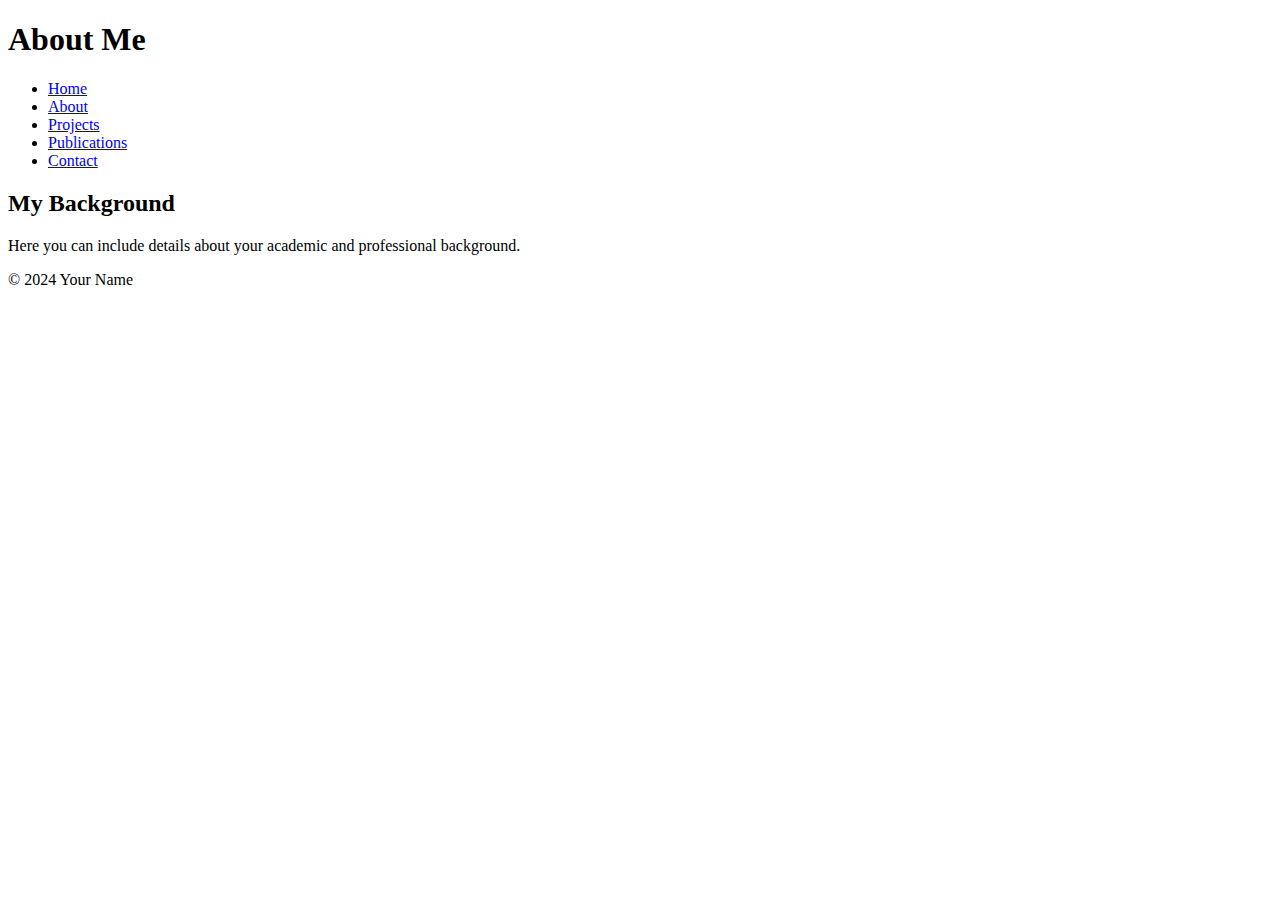
==== about.html @ ff14bb0f "Initial html and css" ====
<!DOCTYPE html>
<html lang="en">
<head>
    <meta charset="UTF-8">
    <meta name="viewport" content="width=device-width, initial-scale=1.0">
    <title>About - Your Name</title>
    <link rel="stylesheet" href="styles.css">
</head>
<body>
    <header>
        <h1>About Me</h1>
        <nav>
            <ul>
                <li><a href="index.html">Home</a></li>
                <li><a href="about.html">About</a></li>
                <li><a href="projects/index.html">Projects</a></li>
                <li><a href="publications.html">Publications</a></li>
                <li><a href="contact.html">Contact</a></li>
            </ul>
        </nav>
    </header>

    <main>
        <h2>My Background</h2>
        <p>Here you can include details about your academic and professional background.</p>
    </main>

    <footer>
        <p>&copy; 2024 Your Name</p>
    </footer>
</body>
</html>
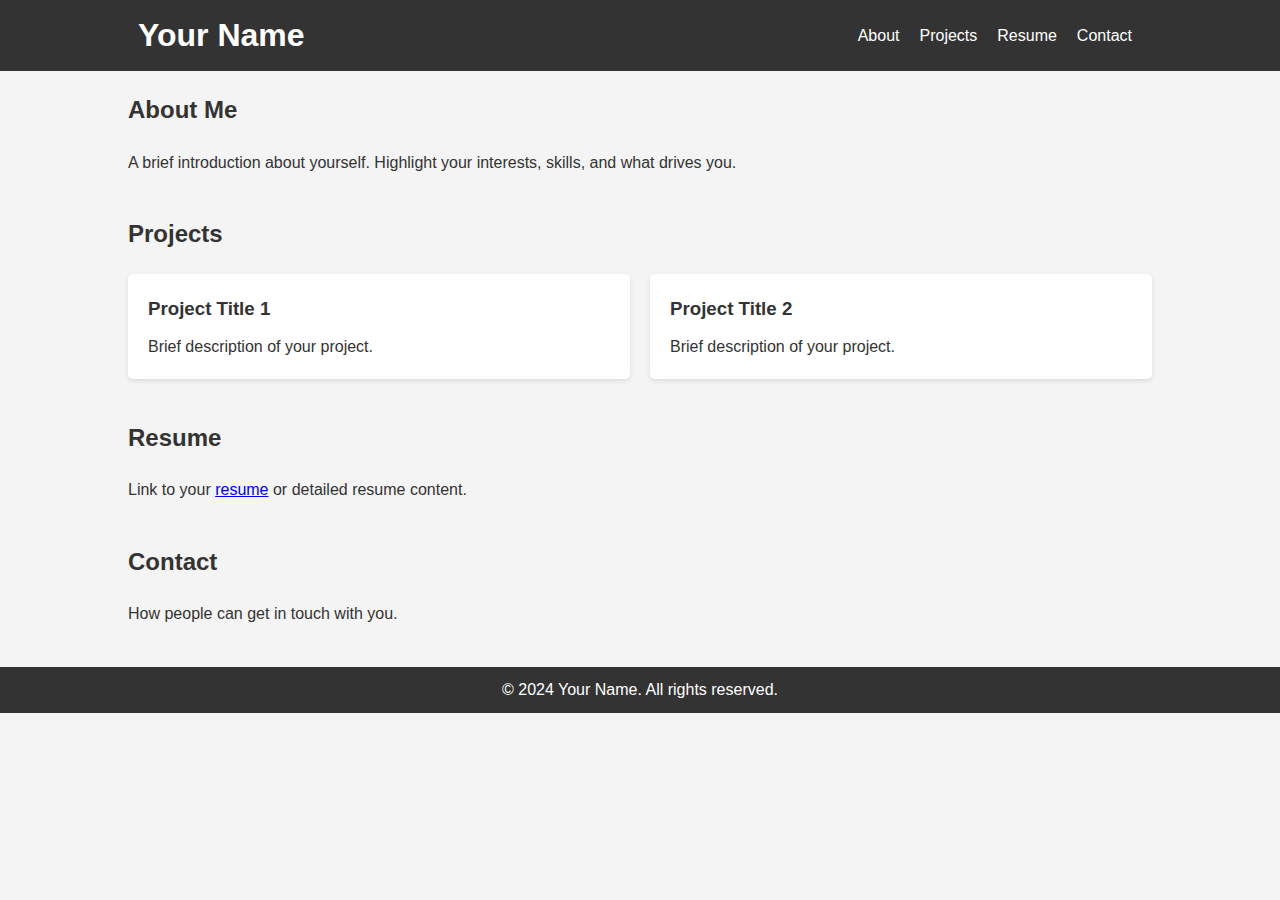
==== commit c1084f4a: "updated css" ====
--- a/about.html
+++ b/about.html
@@ -3,30 +3,67 @@
 <head>
     <meta charset="UTF-8">
     <meta name="viewport" content="width=device-width, initial-scale=1.0">
-    <title>About - Your Name</title>
+    <title>Your Name - Personal Website</title>
     <link rel="stylesheet" href="styles.css">
 </head>
 <body>
     <header>
-        <h1>About Me</h1>
-        <nav>
-            <ul>
-                <li><a href="index.html">Home</a></li>
-                <li><a href="about.html">About</a></li>
-                <li><a href="projects/index.html">Projects</a></li>
-                <li><a href="publications.html">Publications</a></li>
-                <li><a href="contact.html">Contact</a></li>
-            </ul>
-        </nav>
+        <div class="container">
+            <h1>Your Name</h1>
+            <nav>
+                <ul>
+                    <li><a href="#about">About</a></li>
+                    <li><a href="#projects">Projects</a></li>
+                    <li><a href="#resume">Resume</a></li>
+                    <li><a href="#contact">Contact</a></li>
+                </ul>
+            </nav>
+        </div>
     </header>
 
-    <main>
-        <h2>My Background</h2>
-        <p>Here you can include details about your academic and professional background.</p>
-    </main>
+    <section id="about" class="section">
+        <div class="container">
+            <h2>About Me</h2>
+            <p>A brief introduction about yourself. Highlight your interests, skills, and what drives you.</p>
+        </div>
+    </section>
+
+    <section id="projects" class="section">
+        <div class="container">
+            <h2>Projects</h2>
+            <div class="project-list">
+                <div class="project">
+                    <h3>Project Title 1</h3>
+                    <p>Brief description of your project.</p>
+                </div>
+                <div class="project">
+                    <h3>Project Title 2</h3>
+                    <p>Brief description of your project.</p>
+                </div>
+                <!-- Add more projects as needed -->
+            </div>
+        </div>
+    </section>
+
+    <section id="resume" class="section">
+        <div class="container">
+            <h2>Resume</h2>
+            <p>Link to your <a href="resume.pdf" target="_blank">resume</a> or detailed resume content.</p>
+        </div>
+    </section>
+
+    <section id="contact" class="section">
+        <div class="container">
+            <h2>Contact</h2>
+            <p>How people can get in touch with you.</p>
+        </div>
+    </section>
 
     <footer>
-        <p>&copy; 2024 Your Name</p>
+        <div class="container">
+            <p>&copy; 2024 Your Name. All rights reserved.</p>
+        </div>
     </footer>
 </body>
 </html>
+
--- a/styles.css
+++ b/styles.css
@@ -0,0 +1,82 @@
+* {
+    margin: 0;
+    padding: 0;
+    box-sizing: border-box;
+    font-family: Arial, sans-serif;
+}
+
+body {
+    line-height: 1.6;
+    font-size: 16px;
+    color: #333;
+    background-color: #f4f4f4;
+}
+
+header {
+    background: #333;
+    color: #fff;
+    padding: 10px 0;
+}
+
+header .container {
+    display: flex;
+    justify-content: space-between;
+    align-items: center;
+}
+
+header h1 {
+    margin-left: 10px;
+}
+
+header nav ul {
+    list-style: none;
+    display: flex;
+}
+
+header nav ul li {
+    margin-right: 20px;
+}
+
+header nav ul li a {
+    color: #fff;
+    text-decoration: none;
+}
+
+.section {
+    padding: 20px 0;
+}
+
+.container {
+    width: 80%;
+    margin: 0 auto;
+}
+
+h2 {
+    margin-bottom: 20px;
+    color: #333;
+}
+
+.project-list {
+    display: grid;
+    grid-template-columns: repeat(auto-fit, minmax(250px, 1fr));
+    gap: 20px;
+}
+
+.project {
+    background: #fff;
+    padding: 20px;
+    border-radius: 5px;
+    box-shadow: 0 2px 5px rgba(0, 0, 0, 0.1);
+}
+
+.project h3 {
+    margin-bottom: 10px;
+}
+
+footer {
+    background: #333;
+    color: #fff;
+    text-align: center;
+    padding: 10px 0;
+    margin-top: 20px;
+}
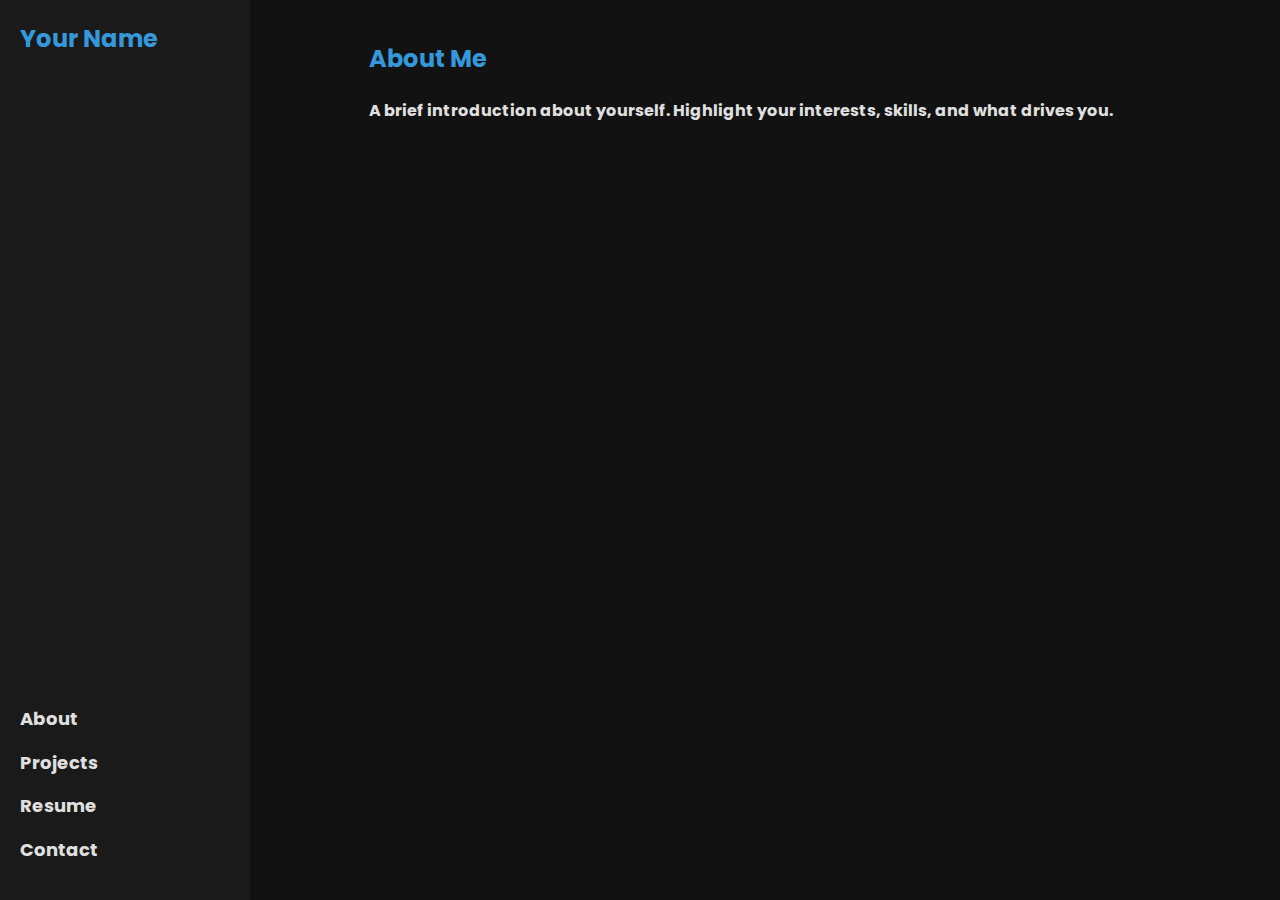
==== commit df22981a: "message" ====
--- a/about.html
+++ b/about.html
@@ -3,67 +3,30 @@
 <head>
     <meta charset="UTF-8">
     <meta name="viewport" content="width=device-width, initial-scale=1.0">
-    <title>Your Name - Personal Website</title>
+    <title>About - Your Name</title>
+    <link rel="stylesheet" href="https://fonts.googleapis.com/css2?family=Poppins:wght@600&display=swap">
     <link rel="stylesheet" href="styles.css">
 </head>
 <body>
-    <header>
-        <div class="container">
-            <h1>Your Name</h1>
-            <nav>
-                <ul>
-                    <li><a href="#about">About</a></li>
-                    <li><a href="#projects">Projects</a></li>
-                    <li><a href="#resume">Resume</a></li>
-                    <li><a href="#contact">Contact</a></li>
-                </ul>
-            </nav>
-        </div>
-    </header>
+    <div class="sidebar">
+        <h1>Your Name</h1>
+        <nav>
+            <ul>
+                <li><a href="about.html">About</a></li>
+                <li><a href="projects.html">Projects</a></li>
+                <li><a href="resume.html">Resume</a></li>
+                <li><a href="contact.html">Contact</a></li>
+            </ul>
+        </nav>
+    </div>
 
-    <section id="about" class="section">
-        <div class="container">
-            <h2>About Me</h2>
-            <p>A brief introduction about yourself. Highlight your interests, skills, and what drives you.</p>
-        </div>
-    </section>
-
-    <section id="projects" class="section">
-        <div class="container">
-            <h2>Projects</h2>
-            <div class="project-list">
-                <div class="project">
-                    <h3>Project Title 1</h3>
-                    <p>Brief description of your project.</p>
-                </div>
-                <div class="project">
-                    <h3>Project Title 2</h3>
-                    <p>Brief description of your project.</p>
-                </div>
-                <!-- Add more projects as needed -->
+    <div class="main-content">
+        <section id="about" class="section">
+            <div class="container">
+                <h2>About Me</h2>
+                <p>A brief introduction about yourself. Highlight your interests, skills, and what drives you.</p>
             </div>
-        </div>
-    </section>
-
-    <section id="resume" class="section">
-        <div class="container">
-            <h2>Resume</h2>
-            <p>Link to your <a href="resume.pdf" target="_blank">resume</a> or detailed resume content.</p>
-        </div>
-    </section>
-
-    <section id="contact" class="section">
-        <div class="container">
-            <h2>Contact</h2>
-            <p>How people can get in touch with you.</p>
-        </div>
-    </section>
-
-    <footer>
-        <div class="container">
-            <p>&copy; 2024 Your Name. All rights reserved.</p>
-        </div>
-    </footer>
+        </section>
+    </div>
 </body>
 </html>
-
--- a/styles.css
+++ b/styles.css
@@ -2,48 +2,60 @@
     margin: 0;
     padding: 0;
     box-sizing: border-box;
-    font-family: Arial, sans-serif;
+    font-family: 'Poppins', sans-serif;
 }
 
 body {
+    display: flex;
+    background-color: #121212;
+    color: #e0e0e0;
+    font-size: 16px;
+    font-weight: bold;
     line-height: 1.6;
-    font-size: 16px;
-    color: #333;
-    background-color: #f4f4f4;
 }
 
-header {
-    background: #333;
-    color: #fff;
-    padding: 10px 0;
+.sidebar {
+    width: 250px;
+    background-color: #1a1a1a;
+    padding: 20px;
+    position: fixed;
+    height: 100%;
+    display: flex;
+    flex-direction: column;
+    justify-content: space-between;
+    color: #e0e0e0;
 }
 
-header .container {
-    display: flex;
-    justify-content: space-between;
-    align-items: center;
+.sidebar h1 {
+    color: #3498db;
+    font-size: 24px;
+    margin-bottom: 20px;
 }
 
-header h1 {
-    margin-left: 10px;
+.sidebar nav ul {
+    list-style: none;
+    flex-grow: 1;
 }
 
-header nav ul {
-    list-style: none;
-    display: flex;
+.sidebar nav ul li {
+    margin-bottom: 15px;
 }
 
-header nav ul li {
-    margin-right: 20px;
+.sidebar nav ul li a {
+    color: #e0e0e0;
+    text-decoration: none;
+    font-size: 18px;
+    transition: color 0.3s ease;
 }
 
-header nav ul li a {
-    color: #fff;
-    text-decoration: none;
+.sidebar nav ul li a:hover {
+    color: #3498db;
 }
 
-.section {
-    padding: 20px 0;
+.main-content {
+    margin-left: 250px;
+    padding: 20px;
+    flex-grow: 1;
 }
 
 .container {
@@ -51,9 +63,13 @@
     margin: 0 auto;
 }
 
+.section {
+    padding: 20px 0;
+}
+
 h2 {
     margin-bottom: 20px;
-    color: #333;
+    color: #3498db;
 }
 
 .project-list {
@@ -63,20 +79,23 @@
 }
 
 .project {
-    background: #fff;
+    background: #1e1e1e;
     padding: 20px;
     border-radius: 5px;
-    box-shadow: 0 2px 5px rgba(0, 0, 0, 0.1);
+    box-shadow: 0 2px 5px rgba(0, 0, 0, 0.3);
 }
 
 .project h3 {
     margin-bottom: 10px;
+    color: #3498db;
 }
 
-footer {
-    background: #333;
-    color: #fff;
-    text-align: center;
-    padding: 10px 0;
-    margin-top: 20px;
+a {
+    color: #3498db;
+    text-decoration: none;
+    transition: color 0.3s ease;
 }
+
+a:hover {
+    text-decoration: underline;
+}
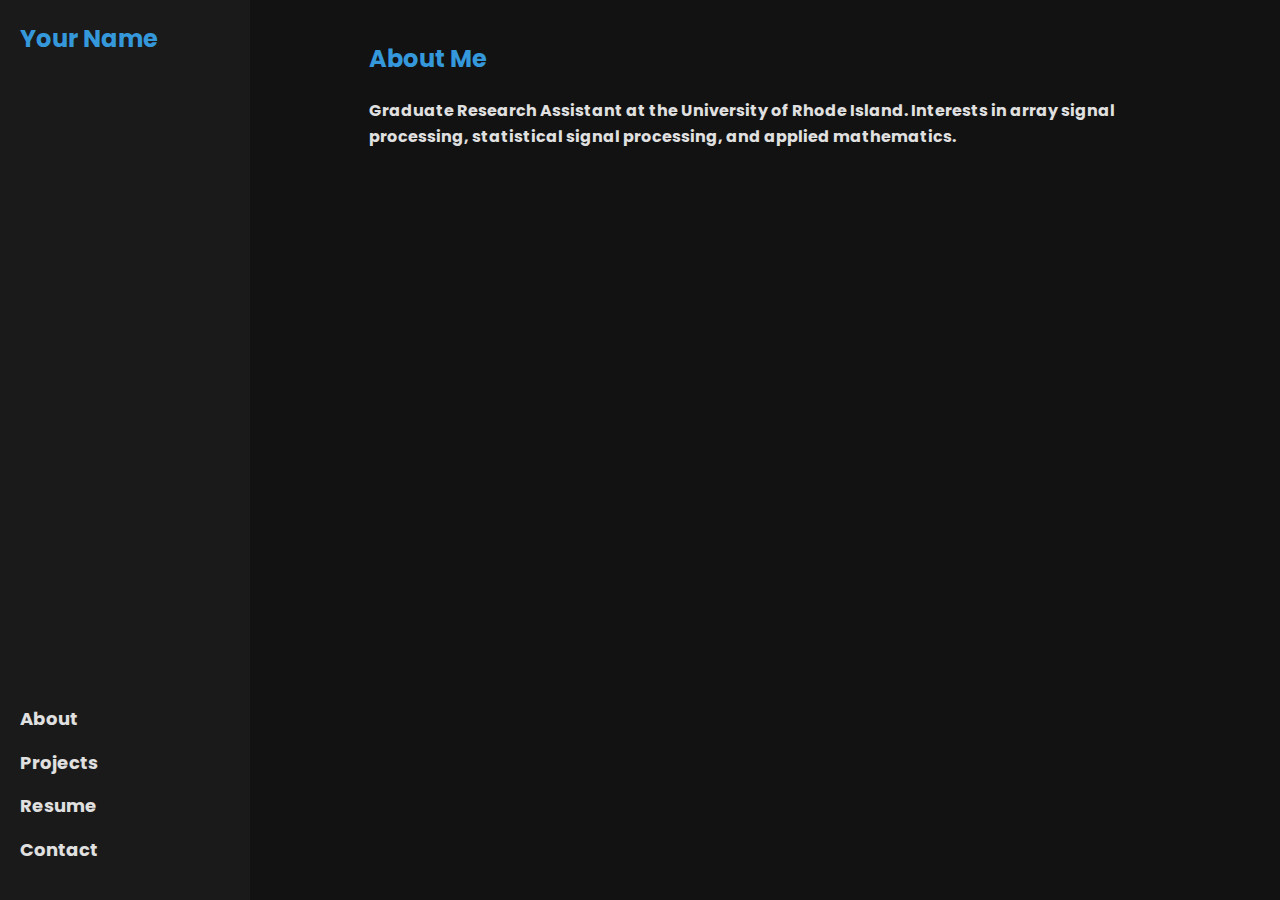
==== commit 7b0eb609: "message" ====
--- a/about.html
+++ b/about.html
@@ -24,7 +24,7 @@
         <section id="about" class="section">
             <div class="container">
                 <h2>About Me</h2>
-                <p>A brief introduction about yourself. Highlight your interests, skills, and what drives you.</p>
+                <p>Graduate Research Assistant at the University of Rhode Island. Interests in array signal processing, statistical signal processing, and applied mathematics.</p>
             </div>
         </section>
     </div>
